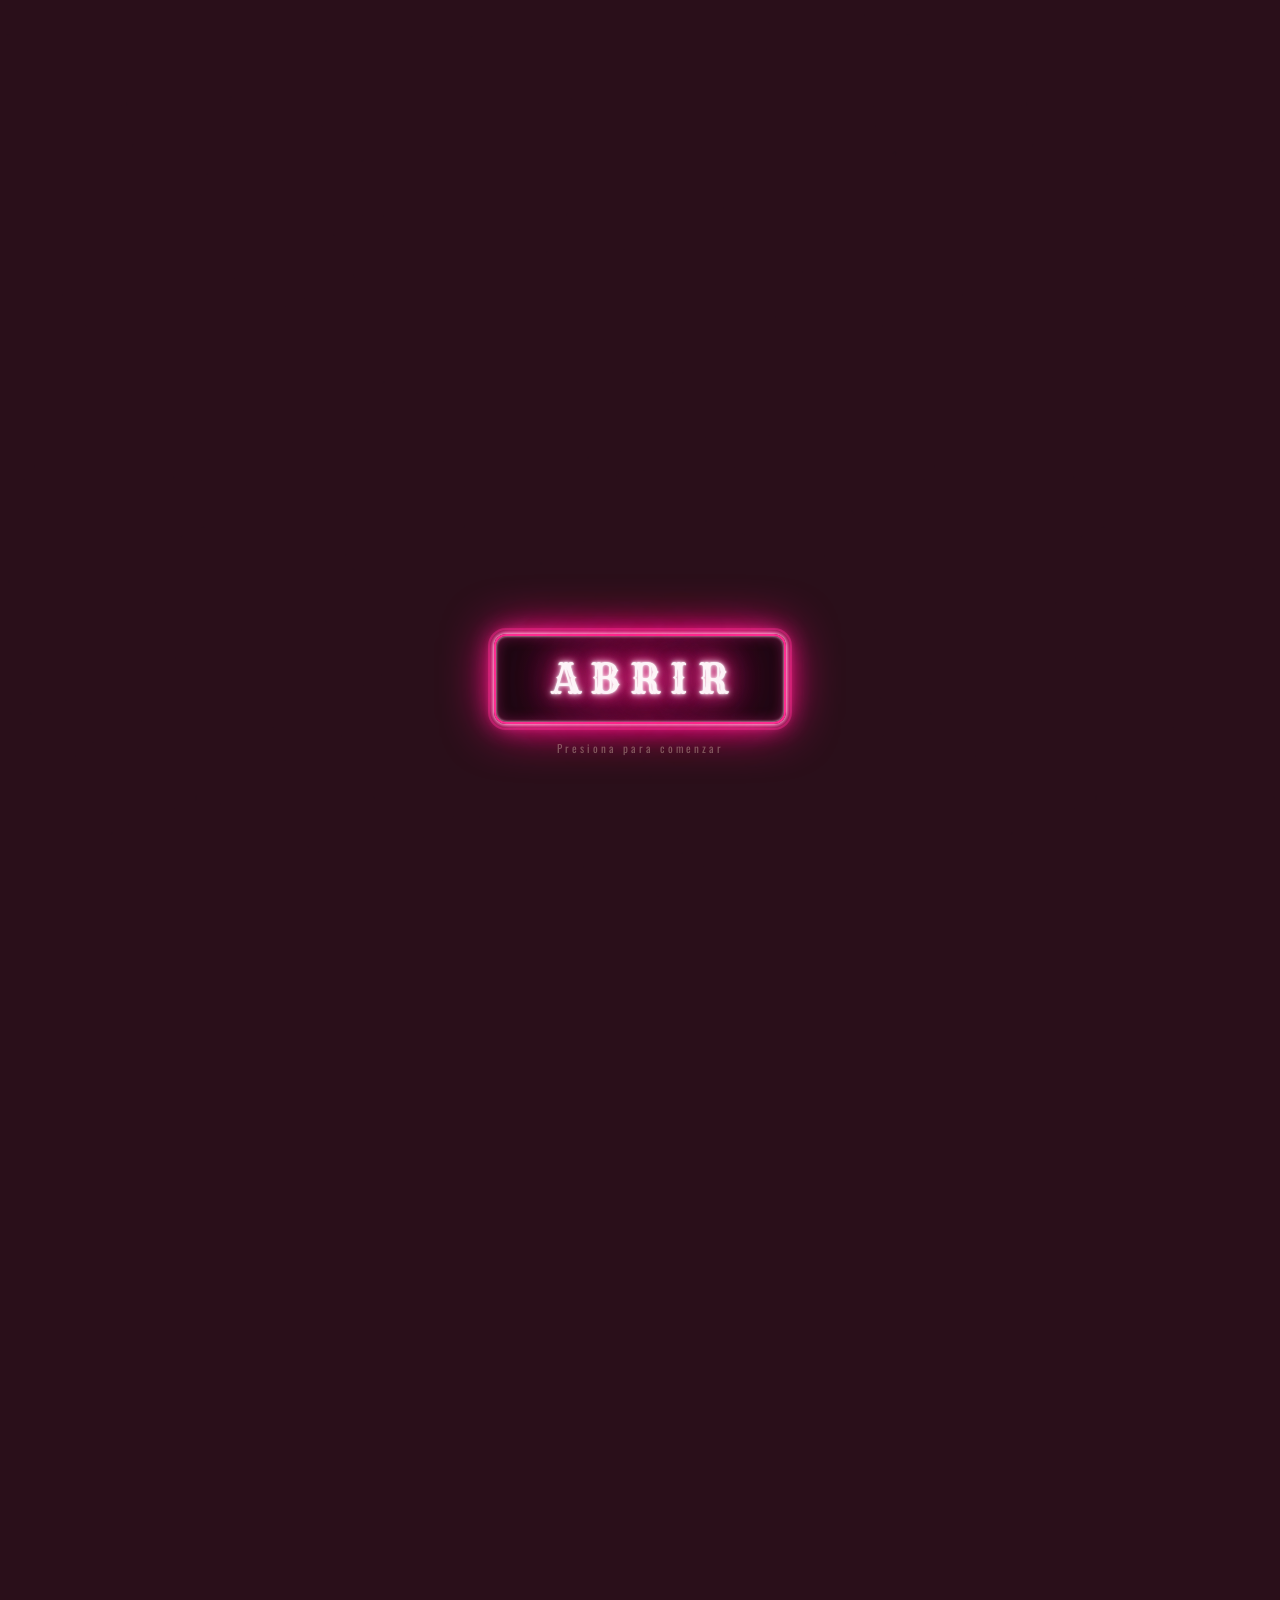
==== index.html @ 8f6fd224 "feat: sustituye emojis de avisos por imagenes cerveza y tacos icon" ====
<!DOCTYPE html>
<html lang="es">

<head>
  <meta charset="UTF-8" />
  <meta name="viewport" content="width=device-width, initial-scale=1.0, viewport-fit=cover" />
  <meta name="color-scheme" content="light only" />
  <meta name="theme-color" content="#0a0012" />
  <meta name="apple-mobile-web-app-capable" content="yes" />
  <meta name="apple-mobile-web-app-status-bar-style" content="black-translucent" />
  <meta name="description" content="Flor cumple 55 años. Estás invitada a celebrar con ella — presiona para descubrir todos los detalles." />

  <!-- Canonical URL -->
  <link rel="canonical" href="https://flor-55.pages.dev/" />

  <!-- Open Graph / WhatsApp Sharing -->
  <meta property="og:type" content="website" />
  <meta property="og:url" content="https://flor-55.pages.dev/" />
  <meta property="og:title" content="🌸 Cumpleaños de Flor · 55 Años" />
  <meta property="og:description" content="Flor cumple 55 años y quiere celebrarlo contigo. Presiona para ver la invitación." />
  <meta property="og:site_name" content="Cumple de Flor" />
  <meta property="og:image" content="https://flor-55.pages.dev/img/preview.jpeg" />
  <meta property="og:image:secure_url" content="https://flor-55.pages.dev/img/preview.jpeg" />
  <meta property="og:image:type" content="image/jpeg" />
  <meta property="og:image:width" content="1200" />
  <meta property="og:image:height" content="630" />
  <meta property="og:image:alt" content="Invitación de cumpleaños — Flor 55 años" />
  <meta property="og:locale" content="es_MX" />

  <!-- Twitter / iMessage Meta Tags -->
  <meta name="twitter:card" content="summary_large_image" />
  <meta name="twitter:url" content="https://flor-55.pages.dev/" />
  <meta name="twitter:title" content="🌸 Cumpleaños de Flor · 55 Años" />
  <meta name="twitter:description" content="Flor cumple 55 años y quiere celebrarlo contigo. Presiona para ver la invitación." />
  <meta name="twitter:image" content="https://flor-55.pages.dev/img/preview.jpeg" />

  <title>Cumple de Flor · 55 Años</title>

  <link rel="preconnect" href="https://fonts.googleapis.com">
  <link rel="preconnect" href="https://fonts.gstatic.com" crossorigin>
  <link
    href="https://fonts.googleapis.com/css2?family=Rye&family=Abril+Fatface&family=Oswald:wght@400;500;600;700&family=Source+Sans+3:ital,wght@0,300;0,400;0,600;0,700;1,400;1,600&family=Great+Vibes&family=Dancing+Script:wght@600;700&display=swap"
    rel="stylesheet">
  <link rel="stylesheet" href="style.css">
</head>

<body>
  <!-- ══ FONDO ÚNICO FIJO ═════════════════════════════════════════════════ -->
  <div class="global-bg" aria-hidden="true"></div>

  <div class="noise-overlay" aria-hidden="true"></div>

  <!-- ══ INDICADOR DE SCROLL ═══════════════════════════════════════════════ -->
  <div id="scroll-hint" class="scroll-hint" aria-hidden="true">
    <span class="scroll-hint-label">DESLIZAR</span>
    <div class="scroll-hint-arrows">
      <svg class="scroll-arrow" viewBox="0 0 24 24" fill="none" xmlns="http://www.w3.org/2000/svg" aria-hidden="true">
        <polyline points="6 9 12 15 18 9" stroke="currentColor" stroke-width="2.5" stroke-linecap="round"
          stroke-linejoin="round" />
      </svg>
      <svg class="scroll-arrow" viewBox="0 0 24 24" fill="none" xmlns="http://www.w3.org/2000/svg" aria-hidden="true">
        <polyline points="6 9 12 15 18 9" stroke="currentColor" stroke-width="2.5" stroke-linecap="round"
          stroke-linejoin="round" />
    </div>
  </div>

  <!-- ══ BURBUJA FLOTANTE DE MÚSICA ═══════════════════════════════════════ -->
  <button id="music-toggle-btn" class="music-bubble" aria-label="Reproducir o pausar música de fondo">
    <div class="music-vinyl-disc" aria-hidden="true">
      <svg viewBox="0 0 24 24" fill="currentColor" width="20" height="20">
        <path d="M12 3v10.55c-.59-.34-1.27-.55-2-.55-2.21 0-4 1.79-4 4s1.79 4 4 4 4-1.79 4-4V7h4V3h-6z" />
      </svg>
    </div>
    <div class="music-bars" aria-hidden="true">
      <span class="music-bar"></span>
      <span class="music-bar"></span>
      <span class="music-bar"></span>
    </div>
  </button>

  <!-- ══ OPENING SCREEN ══════════════════════════════════════════════════ -->
  <section id="opening" class="opening" aria-label="Pantalla de bienvenida">

    <!-- Video como fondo estático → luego se reproduce -->
    <video id="opening-video" class="opening-video" src="opening.mp4" playsinline muted preload="metadata"
      aria-hidden="true"></video>

    <div class="opening-overlay">
      <div class="opening-content">

        <!-- Botón NEON estilo letrero del fondo -->
        <button id="open-btn" class="neon-btn" aria-label="Abrir invitación">
          <span class="neon-btn-text">ABRIR</span>
          <span class="neon-btn-glow" aria-hidden="true"></span>
        </button>

        <p class="opening-hint">Presiona para comenzar</p>
      </div>
    </div>
  </section>

  <!-- ══ MAIN CONTENT ════════════════════════════════════════════════════ -->
  <main id="main-content" class="main-content">

    <!-- § 1 · INVITACIÓN -->
    <section id="invitacion" class="sec-bg">
      <div class="sec-overlay invite-overlay">
        <div class="invite-block animate-in">
          <!-- Cartel principal a pantalla completa -->
          <img src="cartel-sin-fondo.png"
            alt="Cartel: Se Busca — Flor, acusada de cumplir años con más estilo que nunca" class="invite-cartel"
            loading="eager">
        </div>
      </div>
      <canvas id="confetti-canvas" class="confetti-canvas" aria-hidden="true"></canvas>
    </section>

    <!-- § 2 · MENSAJE "Querida vida" -->
    <section id="mensaje" class="sec-bg mensaje-bg">
      <div class="sec-overlay mensaje-overlay">
        <div class="mensaje-inner">

          <h2 class="message-title" data-reveal="title">Querida vida</h2>

          <p class="message-text" data-reveal="line">
            Me abrazas, me premias, me retas, me inspiras, me sacudes, me regalas sonrisas y momentos felices. También
            me sacas lágrimas y momentos de angustia.
          </p>

          <div class="heart-divider" data-reveal="divider" aria-hidden="true">
            <span class="heart-line"></span>
            <span class="heart-icon">♥</span>
            <span class="heart-line"></span>
          </div>

          <p class="message-text" data-reveal="line">
            Eres un camino de curvas, altos y bajos, cargados de propósitos en cada situación. Hoy miro mi pasado, mi
            presente y visualizo mi futuro.
          </p>

          <div class="heart-divider" data-reveal="divider" aria-hidden="true">
            <span class="heart-line"></span>
            <span class="heart-icon">♥</span>
            <span class="heart-line"></span>
          </div>

          <p class="message-text" data-reveal="line">
            Solo puedo darte gracias por enseñarme tanto: a ser paciente, a confiar, a tener fe.
          </p>

          <div class="heart-divider" data-reveal="divider" aria-hidden="true">
            <span class="heart-line"></span>
            <span class="heart-icon">♥</span>
            <span class="heart-line"></span>
          </div>

          <p class="gratitude-text" data-reveal="gratitude">
            Gracias dios por estos primeros 55 años de vida.<br>Y gracias por tu guardia celestial que has puesto para
            mi.
          </p>

        </div>
      </div>
    </section>

    <!-- § 3 · DETALLES DEL EVENTO -->
    <section id="detalles" class="sec-bg">
      <div class="sec-overlay">
        <div class="section-header-img-wrap animate-in">
          <img src="img/datos del evento.png" alt="Datos del Evento" class="section-header-img" loading="lazy">
        </div>
        <div class="details-grid">
          <div class="detail-card animate-in delay-100">
            <div class="dc-label">FECHA</div>
            <div class="dc-value">Sábado 26 de Septiembre</div>
          </div>
          <div class="detail-card animate-in delay-200">
            <div class="dc-label">HORARIO</div>
            <div class="dc-value">6:00 PM a 11:00 PM</div>
          </div>
        </div>

        <!-- Mapa -->
        <div class="map-card animate-in delay-400">
          <div class="map-card-header">
            <span class="map-card-pin" aria-hidden="true">
              <svg viewBox="0 0 256 256" width="18" height="18" aria-hidden="true">
                <path
                  d="M128,240a256.24,256.24,0,0,1-32.38-42.54C75,161,56,120.35,56,96a72,72,0,0,1,144,0c0,24.35-19,65-39.62,101.46A256.24,256.24,0,0,1,128,240Z"
                  fill="currentColor" opacity="0.2" />
                <circle cx="128" cy="96" r="24" fill="none" stroke="currentColor" stroke-linecap="round"
                  stroke-linejoin="round" stroke-width="16" />
                <path d="M128,240S48,154,48,96a80,80,0,0,1,160,0C208,154,128,240,128,240Z" fill="none"
                  stroke="currentColor" stroke-linecap="round" stroke-linejoin="round" stroke-width="16" />
              </svg>
            </span>
            <span class="map-card-label">SEDE DEL EVENTO</span>
            <span class="map-card-badge">GRANJA RIVERA</span>
          </div>

          <div class="map-iframe-wrap">
            <iframe
              src="https://www.google.com/maps/embed?pb=!1m18!1m12!1m3!1d3496.4337859806355!2d-106.16316050291061!3d28.79614430283286!2m3!1f0!2f0!3f0!3m2!1i1024!2i768!4f13.1!3m3!1m2!1s0x86ea6b0014c45b91%3A0x5129de731a7a90d9!2sGranja%20Rivera!5e0!3m2!1ses!2smx!4v1788806352071!5m2!1ses!2smx"
              width="100%" height="240" style="border:0; display:block;" allowfullscreen="" loading="lazy"
              referrerpolicy="strict-origin-when-cross-origin" title="Ubicación de la celebración">
            </iframe>
          </div>

          <div class="map-card-footer">
            <div class="map-card-address">
              <svg viewBox="0 0 24 24" fill="none" stroke="currentColor" stroke-width="2" width="14" height="14"
                aria-hidden="true">
                <path d="M21 10c0 7-9 13-9 13S3 17 3 10a9 9 0 0 1 18 0z" />
                <circle cx="12" cy="10" r="3" />
              </svg>
              <span>Granja Rivera Calle Lucía 409</span>
            </div>
            <a id="maps-link" href="https://www.google.com/maps/search/?api=1&query=Granja+Rivera&query_place_id=0x86ea6b0014c45b91:0x5129de731a7a90d9" target="_blank" rel="noopener noreferrer" class="maps-btn"
              aria-label="Abrir Granja Rivera en Google Maps">
              <svg viewBox="0 0 24 24" fill="none" stroke="currentColor" stroke-width="2" stroke-linecap="round"
                stroke-linejoin="round" width="16" height="16" aria-hidden="true">
                <polygon points="3 6 9 3 15 6 21 3 21 18 15 21 9 18 3 21"></polygon>
                <line x1="9" y1="3" x2="9" y2="21"></line>
                <line x1="15" y1="3" x2="15" y2="21"></line>
              </svg>
              Abrir en Google Maps
            </a>
          </div>

          <!-- Nota de acceso entre comillas debajo del mapa -->
          <div class="map-card-note animate-in delay-300">
            <span class="map-card-note-icon">📌</span>
            <p class="map-card-note-text">
              “Para más fácil tu acceso toma la carretera a Juárez y el entronque a vialidad Sacramento en la primer
              entrada a tu izquierda.”
            </p>
          </div>
        </div>
      </div>
    </section>

    <!-- § 4 · AVISOS IMPORTANTES -->
    <section id="avisos" class="sec-bg">
      <div class="sec-overlay">
        <div class="section-header-img-wrap animate-in">
          <img src="img/avisos importantes.png" alt="Avisos Importantes" class="section-header-img" loading="lazy">
        </div>
        <div class="notices-grid">
          <div class="notice-card animate-in delay-100">
            <div class="notice-card-badge">
              <img src="img/cerveza icon.png" alt="" class="notice-icon" aria-hidden="true" loading="lazy">
            </div>
            <div class="notice-card-content">
              <h3 class="notice-card-title">BEBIDAS Y ACTITUD</h3>
              <p class="notice-card-text">
                Solo lleva lo que desees tomar (cerveza, botella, etc) y toda la actitud para festejar conmigo.
              </p>
            </div>
          </div>

          <div class="notice-card animate-in delay-200">
            <div class="notice-card-badge">
              <img src="img/tacos icon.png" alt="" class="notice-icon" aria-hidden="true" loading="lazy">
            </div>
            <div class="notice-card-content">
              <h3 class="notice-card-title">LA TAQUIZA</h3>
              <p class="notice-card-text">
                La taquiza se sirve a las <strong>7:30 PM</strong>.
              </p>
            </div>
          </div>
        </div>
      </div>
    </section>

    <!-- § 5 · CUENTA REGRESIVA -->
    <section id="cuenta" class="sec-bg">
      <div class="sec-overlay">
        <div class="section-header-img-wrap animate-in">
          <img src="img/cuenta regresiva.png" alt="Cuenta Regresiva" class="section-header-img" loading="lazy">
        </div>
        <div class="scoreboard animate-in delay-200">
          <div class="sb-top">
            <p class="sb-league">FALTAN</p>
            <div class="sb-match">
              <span class="sb-team">¡FALTA POCO!</span>
            </div>
          </div>
          <div class="sb-body">
            <div class="countdown-grid" id="countdown-display">
              <div class="cu">
                <div class="cd" id="count-days">00</div>
                <div class="cl">DÍAS</div>
              </div>
              <div class="cc">:</div>
              <div class="cu">
                <div class="cd" id="count-hours">00</div>
                <div class="cl">HRS</div>
              </div>
              <div class="cc">:</div>
              <div class="cu">
                <div class="cd" id="count-mins">00</div>
                <div class="cl">MIN</div>
              </div>
              <div class="cc">:</div>
              <div class="cu">
                <div class="cd" id="count-secs">00</div>
                <div class="cl">SEG</div>
              </div>
            </div>
            <div id="countdown-msg" class="countdown-msg hidden">¡ES HOY!</div>
          </div>
        </div>
      </div>
    </section>

    <!-- § 4 · CONFIRMACIÓN DE ASISTENCIA -->
    <section id="rsvp" class="sec-bg">
      <div class="sec-overlay rsvp-sec-overlay">
        <div class="rsvp-content animate-in">

          <div class="rsvp-header-img-wrap">
            <img src="img/confirmacion.png" alt="¿Te apuntas? - Confirmación" class="rsvp-header-img" loading="lazy">
          </div>
          <p class="rsvp-sub">Por favor confirma tu asistencia para que podamos preparar todo con tiempo.</p>

          <!-- Aviso de cupo -->
          <div class="rsvp-capacity-badge" role="note" aria-label="Capacidad: 2 personas por invitación">
            <span class="rsvp-capacity-icon" aria-hidden="true">👥</span>
            <span class="rsvp-capacity-text">Máximo <strong>2 personas</strong> por invitación</span>
          </div>

          <!-- Botón WhatsApp -->
          <button id="rsvp-btn" class="rsvp-btn" aria-label="Confirmar asistencia por WhatsApp">
            <svg viewBox="0 0 24 24" fill="currentColor" width="22" height="22" class="wa-svg" aria-hidden="true">
              <path
                d="M17.472 14.382c-.297-.149-1.758-.867-2.03-.967-.273-.099-.471-.148-.67.15-.197.297-.767.966-.94 1.164-.173.199-.347.223-.644.075-.297-.15-1.255-.463-2.39-1.475-.883-.788-1.48-1.761-1.653-2.059-.173-.297-.018-.458.13-.606.134-.133.298-.347.446-.52.149-.174.198-.298.298-.497.099-.198.05-.371-.025-.52-.075-.149-.669-1.612-.916-2.207-.242-.579-.487-.5-.669-.51-.173-.008-.371-.01-.57-.01-.198 0-.52.074-.792.372-.272.297-1.04 1.016-1.04 2.479 0 1.462 1.065 2.875 1.213 3.074.149.198 2.096 3.2 5.077 4.487.709.306 1.262.489 1.694.625.712.227 1.36.195 1.871.118.571-.085 1.758-.719 2.006-1.413.248-.694.248-1.289.173-1.413-.074-.124-.272-.198-.57-.347m-5.421 7.403h-.004a9.87 9.87 0 01-5.031-1.378l-.361-.214-3.741.982.998-3.648-.235-.374a9.86 9.86 0 01-1.51-5.26c.001-5.45 4.436-9.884 9.888-9.884 2.64 0 5.122 1.03 6.988 2.898a9.825 9.825 0 012.893 6.994c-.003 5.45-4.437 9.884-9.885 9.884m8.413-18.297A11.815 11.815 0 0012.05 0C5.495 0 .16 5.335.157 11.892c0 2.096.547 4.142 1.588 5.945L.057 24l6.305-1.654a11.882 11.882 0 005.683 1.448h.005c6.554 0 11.89-5.335 11.893-11.893a11.821 11.821 0 00-3.48-8.413z" />
            </svg>
            CONFIRMAR ASISTENCIA
          </button>

          <p class="rsvp-hint">Se abrirá WhatsApp con el mensaje listo ✓</p>

        </div>
      </div>
    </section>

  </main>

  <script src="https://cdnjs.cloudflare.com/ajax/libs/gsap/3.12.5/gsap.min.js"></script>
  <script src="https://cdnjs.cloudflare.com/ajax/libs/gsap/3.12.5/ScrollTrigger.min.js"></script>
  <script src="main.js"></script>
</body>

</html>
---- style.css ----
/* ══════════════════════════════════════════════════════════════════════
   DESIGN TOKENS — Western Cowgirl
   Paleta: crema vintage + rosa hot pink + burgundy + dorado craft
   Tipografía: Rye (western display) + Oswald (labels) + Source Sans 3 (body)
   ══════════════════════════════════════════════════════════════════════ */
:root {
  color-scheme: only light;

  /* ── Paleta western ──────────────────────────────────────────────── */
  --cream:     #f5e6c8;          /* Crema vintage — fondo de tarjetas    */
  --cream-d:   #e8d5aa;          /* Crema oscuro — bordes, sombras       */
  --cream-dd:  #d4b87a;          /* Crema aún más oscuro                 */
  --pink:      #d4447a;          /* Rosa pink cowgirl — acento principal  */
  --pink-l:    #e8699a;          /* Rosa claro                            */
  --pink-g:    rgba(212,68,122,0.25);
  --burgundy:  #6b1a3a;          /* Burgundy oscuro — tipografía         */
  --gold:      #b5862a;          /* Dorado artesanal                     */
  --gold-l:    #d4a84b;
  --dark:      #2a0f1a;          /* Casi negro con tono vino             */
  --wa:        #25D366;

  /* ── Tipografías ──────────────────────────────────────────────────── */
  --font-d: 'Rye', 'Georgia', serif;            /* Display western      */
  --font-h: 'Abril Fatface', 'Georgia', serif;  /* Headlines            */
  --font-o: 'Oswald', sans-serif;               /* Labels / eyebrows    */
  --font-b: 'Source Sans 3', 'Segoe UI', sans-serif; /* Body            */

  /* ── Radios ───────────────────────────────────────────────────────── */
  --r:    6px;     /* Esquinas levemente redondeadas — estilo cartel    */
  --r-lg: 10px;
}

/* ── Reset ─────────────────────────────────────────────────────────── */
*,
*::before,
*::after {
  box-sizing: border-box;
  margin: 0;
  padding: 0;
}

html {
  scroll-behavior: smooth;
  font-size: 16px;
  -webkit-text-size-adjust: 100%;
}

body {
  background: var(--dark);
  color: var(--burgundy);
  font-family: var(--font-b);
  line-height: 1.5;
  overflow-x: hidden;
  -webkit-tap-highlight-color: transparent;
}

img { max-width: 100%; display: block; }

button {
  cursor: pointer;
  border: none;
  background: none;
  font-family: inherit;
  -webkit-appearance: none;
}

a {
  text-decoration: none;
  -webkit-tap-highlight-color: transparent;
}

.hidden { display: none !important; }

/* ── Scroll lock ────────────────────────────────────────────────────── */
body.scroll-locked {
  overflow: hidden;
  touch-action: none;
}

/* ── Fondo único global fijo para toda la invitación ────────────────── */
.global-bg {
  position: fixed;
  inset: 0;
  width: 100vw;
  height: 100vh;
  background-image: linear-gradient(rgba(0, 0, 0, 0.15), rgba(0, 0, 0, 0.15)), url('fondo.jpeg');
  background-size: cover;
  background-position: center;
  z-index: 0;
  pointer-events: none;
}

/* ── Noise overlay — textura de papel envejecido ────────────────────── */
.noise-overlay {
  position: fixed;
  inset: 0;
  z-index: 10000;
  pointer-events: none;
  background-image: url("data:image/svg+xml,%3Csvg viewBox='0 0 200 200' xmlns='http://www.w3.org/2000/svg'%3E%3Cfilter id='n'%3E%3CfeTurbulence type='fractalNoise' baseFrequency='0.65' numOctaves='4' stitchTiles='stitch'/%3E%3C/filter%3E%3Crect width='100%25' height='100%25' filter='url(%23n)'/%3E%3C/svg%3E");
  opacity: 0.06;
  mix-blend-mode: multiply;
}

/* ── Animate-in ─────────────────────────────────────────────────────── */
.animate-in {
  opacity: 0;
  transform: translateY(24px) scale(0.97);
  transition: opacity 0.75s cubic-bezier(0.22, 1, 0.36, 1),
              transform 0.75s cubic-bezier(0.22, 1, 0.36, 1);
}
.animate-in.visible {
  opacity: 1;
  transform: translateY(0) scale(1);
}
.delay-100 { transition-delay: 0.10s; }
.delay-200 { transition-delay: 0.20s; }
.delay-300 { transition-delay: 0.30s; }
.delay-400 { transition-delay: 0.40s; }

/* ══════════════════════════════════════════════════════════════════════
   INDICADOR DE SCROLL ("DESLIZAR")
   ══════════════════════════════════════════════════════════════════════ */
.scroll-hint {
  position: fixed;
  bottom: calc(16px + env(safe-area-inset-bottom, 0px));
  left: 50%;
  transform: translateX(-50%);
  z-index: 95;
  display: flex;
  flex-direction: column;
  align-items: center;
  gap: 2px;
  pointer-events: none;
  opacity: 0;
  visibility: hidden;
  transition: opacity 0.4s cubic-bezier(0.16, 1, 0.3, 1), visibility 0.4s ease, transform 0.4s ease;
}

.scroll-hint.is-visible {
  opacity: 1;
  visibility: visible;
}

.scroll-hint-label {
  font-family: var(--font-o);
  font-size: 0.72rem;
  font-weight: 600;
  letter-spacing: 0.28em;
  color: var(--burgundy);
  text-transform: uppercase;
  text-shadow: 0 1px 2px rgba(245, 230, 200, 0.9), 0 0 8px rgba(245, 230, 200, 0.6);
}

.scroll-hint-arrows {
  display: flex;
  flex-direction: column;
  align-items: center;
  margin-top: -2px;
  height: 22px;
  position: relative;
  width: 20px;
}

.scroll-arrow {
  position: absolute;
  width: 18px;
  height: 14px;
  color: var(--pink);
  filter: drop-shadow(0 1px 2px rgba(245, 230, 200, 0.8));
  animation: scrollHeartbeat 1.6s cubic-bezier(0.215, 0.61, 0.355, 1) infinite;
}

.scroll-arrow:nth-child(1) {
  top: 0;
  animation-delay: 0s;
}

.scroll-arrow:nth-child(2) {
  top: 8px;
  color: var(--gold);
  opacity: 0.85;
  animation-delay: 0.2s;
}

/* Animación latido / pulse sincrónico hacia abajo */
@keyframes scrollHeartbeat {
  0%, 100% {
    transform: translateY(0) scale(1);
    opacity: 0.5;
  }
  14% {
    transform: translateY(3px) scale(1.18);
    opacity: 1;
  }
  28% {
    transform: translateY(1px) scale(1.04);
    opacity: 0.8;
  }
  42% {
    transform: translateY(5px) scale(1.22);
    opacity: 1;
  }
  70% {
    transform: translateY(0) scale(1);
    opacity: 0.5;
  }
}

/* ══════════════════════════════════════════════════════════════════════
   BURBUJA FLOTANTE REPRODUCTOR DE MÚSICA BGM
   ══════════════════════════════════════════════════════════════════════ */
.music-bubble {
  position: fixed;
  bottom: calc(clamp(16px, 3vh, 24px) + env(safe-area-inset-bottom, 0px));
  right: clamp(16px, 3vw, 24px);
  z-index: 99;
  width: 48px;
  height: 48px;
  border-radius: 50%;
  background: rgba(42, 15, 26, 0.65);
  backdrop-filter: blur(10px);
  -webkit-backdrop-filter: blur(10px);
  border: 1.5px solid rgba(212, 168, 75, 0.5);
  box-shadow: 0 4px 18px rgba(0, 0, 0, 0.4), inset 0 1px 0 rgba(255, 255, 255, 0.2);
  color: var(--gold-l);
  display: flex;
  align-items: center;
  justify-content: center;
  gap: 3px;
  padding: 0 4px;
  cursor: pointer;
  outline: none;
  opacity: 0;
  visibility: hidden;
  transition: opacity 0.5s cubic-bezier(0.16, 1, 0.3, 1),
              visibility 0.5s ease,
              transform 0.25s ease,
              border-color 0.25s ease,
              box-shadow 0.25s ease;
}

.music-bubble.is-active {
  opacity: 1;
  visibility: visible;
}

.music-bubble:hover {
  transform: scale(1.08);
  border-color: var(--pink-l);
  box-shadow: 0 6px 22px rgba(212, 68, 122, 0.45);
  color: var(--pink-l);
}

.music-bubble:active {
  transform: scale(0.95);
}

.music-vinyl-disc {
  width: 22px;
  height: 22px;
  display: flex;
  align-items: center;
  justify-content: center;
  transition: color 0.3s ease;
}

.music-bubble.is-playing .music-vinyl-disc {
  animation: vinylSpin 3.5s linear infinite;
  color: var(--pink-l);
}

@keyframes vinylSpin {
  0%   { transform: rotate(0deg); }
  100% { transform: rotate(360deg); }
}

.music-bars {
  display: flex;
  align-items: flex-end;
  gap: 2px;
  height: 12px;
}

.music-bar {
  width: 2.5px;
  height: 3px;
  background: var(--pink-l);
  border-radius: 1px;
  opacity: 0.35;
  transition: opacity 0.3s ease;
}

.music-bubble.is-playing .music-bar {
  opacity: 1;
  animation: musicEqu 1.1s ease-in-out infinite alternate;
}

.music-bubble.is-playing .music-bar:nth-child(1) { animation-delay: 0.1s; }
.music-bubble.is-playing .music-bar:nth-child(2) { animation-delay: 0.35s; }
.music-bubble.is-playing .music-bar:nth-child(3) { animation-delay: 0.6s; }

@keyframes musicEqu {
  0%   { height: 3px; }
  50%  { height: 12px; }
  100% { height: 5px; }
}

/* ── Wave separators ── color crema que fluye entre secciones ───────── */
.wave {
  display: none !important;
}

/* ══════════════════════════════════════════════════════════════════════
   OPENING SCREEN
   ══════════════════════════════════════════════════════════════════════ */
.opening {
  position: fixed;
  inset: 0;
  z-index: 1000;
  overflow: hidden;
  background: var(--dark);
  transition: opacity 0.8s cubic-bezier(0.25, 1, 0.5, 1),
              filter 0.8s cubic-bezier(0.25, 1, 0.5, 1),
              transform 0.8s cubic-bezier(0.25, 1, 0.5, 1);
  will-change: opacity, filter, transform;
}

.opening.dissolve-out {
  opacity: 0;
  filter: blur(10px);
  transform: scale(1.03);
  pointer-events: none;
}

.opening-video {
  position: absolute;
  inset: 0;
  width: 100%;
  height: 100%;
  object-fit: cover;
  z-index: 0;
}

/* Velo oscuro-cálido sobre el video */
.opening::after {
  content: '';
  position: absolute;
  inset: 0;
  z-index: 1;
  pointer-events: none;
  background:
    radial-gradient(circle at 50% 45%,
      rgba(42, 15, 26, 0) 0%,
      rgba(42, 15, 26, 0.25) 50%,
      rgba(42, 15, 26, 0.75) 100%);
}

.opening-overlay {
  position: absolute;
  inset: 0;
  display: flex;
  align-items: flex-end;
  justify-content: center;
  padding-bottom: clamp(50px, 14vh, 120px);
  z-index: 2;
}

.opening-content {
  position: relative;
  text-align: center;
  padding: 24px 20px;
  display: flex;
  flex-direction: column;
  align-items: center;
  gap: 16px;
  width: 100%;
  max-width: 480px;
  animation: oc-fadein 1.2s cubic-bezier(0.2, 0.8, 0.3, 1) both;
}

@keyframes oc-fadein {
  from { opacity: 0; transform: translateY(16px); }
  to   { opacity: 1; transform: translateY(0); }
}

/* ══════════════════════════════════════════════════════════════════════
   BOTÓN NEON — estilo letrero de neón artesanal idéntico al fondo
   ══════════════════════════════════════════════════════════════════════ */
.neon-btn {
  position: relative;
  display: inline-flex;
  align-items: center;
  justify-content: center;
  padding: 18px 56px;
  border-radius: 12px;
  border: 2.5px solid #ff2e93;
  background: rgba(22, 6, 16, 0.65);
  backdrop-filter: blur(8px);
  -webkit-backdrop-filter: blur(8px);
  cursor: pointer;
  overflow: visible;
  animation:
    oc-fadein 0.8s ease 0.3s both,
    neon-flicker 4.5s linear 1.2s infinite;
  min-height: 62px;
  min-width: 220px;
  transition: transform 0.22s cubic-bezier(0.34, 1.56, 0.64, 1),
              box-shadow 0.2s ease,
              background 0.2s ease,
              border-color 0.2s ease;
  box-shadow:
    0 0 4px #ffffff,
    0 0 10px #ff2e93,
    0 0 25px #ff2e93,
    0 0 50px #ff007f,
    inset 0 0 14px rgba(255, 46, 147, 0.35),
    inset 0 0 3px #ffffff;
  outline: 2px solid rgba(255, 46, 147, 0.4);
  outline-offset: 4px;
}

.neon-btn-text {
  font-family: var(--font-d);
  font-size: clamp(1.6rem, 6vw, 2.5rem);
  letter-spacing: 10px;
  margin-right: -10px; /* compensar spacing */
  color: #fff6fa;
  text-shadow:
    0 0 2px #ffffff,
    0 0 6px #ffffff,
    0 0 14px #ff3b98,
    0 0 28px #ff2e93,
    0 0 50px #ff007f,
    0 0 75px #ff007f;
  position: relative;
  z-index: 1;
}

.neon-btn-glow {
  position: absolute;
  inset: -2px;
  border-radius: 12px;
  background: radial-gradient(circle at 50% 50%, rgba(255, 46, 147, 0.18) 0%, transparent 80%);
  pointer-events: none;
}

@keyframes neon-flicker {
  0%, 100% {
    opacity: 1;
    box-shadow:
      0 0 4px #ffffff,
      0 0 10px #ff2e93,
      0 0 25px #ff2e93,
      0 0 50px #ff007f,
      inset 0 0 14px rgba(255, 46, 147, 0.35),
      inset 0 0 3px #ffffff;
  }
  2% {
    opacity: 0.9;
    box-shadow:
      0 0 2px #ffffff,
      0 0 6px #ff2e93,
      0 0 15px #ff2e93,
      0 0 32px #ff007f,
      inset 0 0 8px rgba(255, 46, 147, 0.2),
      inset 0 0 2px #ffffff;
  }
  4% {
    opacity: 1;
    box-shadow:
      0 0 4px #ffffff,
      0 0 10px #ff2e93,
      0 0 25px #ff2e93,
      0 0 50px #ff007f,
      inset 0 0 14px rgba(255, 46, 147, 0.35),
      inset 0 0 3px #ffffff;
  }
  46% {
    opacity: 0.72;
    box-shadow:
      0 0 2px #ffffff,
      0 0 5px #ff2e93,
      0 0 10px #ff2e93,
      0 0 20px #ff007f,
      inset 0 0 5px rgba(255, 46, 147, 0.15);
  }
  48% {
    opacity: 1;
    box-shadow:
      0 0 4px #ffffff,
      0 0 10px #ff2e93,
      0 0 25px #ff2e93,
      0 0 50px #ff007f,
      inset 0 0 14px rgba(255, 46, 147, 0.35),
      inset 0 0 3px #ffffff;
  }
}

@media (hover: hover) {
  .neon-btn:hover {
    transform: scale(1.06);
    background: rgba(45, 8, 30, 0.75);
    border-color: #ff5eb4;
    outline-color: rgba(255, 94, 180, 0.7);
    box-shadow:
      0 0 6px #ffffff,
      0 0 18px #ff3b98,
      0 0 38px #ff2e93,
      0 0 75px #ff007f,
      0 0 110px #ff007f,
      inset 0 0 20px rgba(255, 77, 166, 0.5),
      inset 0 0 5px #ffffff;
  }
  .neon-btn:hover .neon-btn-text {
    text-shadow:
      0 0 3px #ffffff,
      0 0 8px #ffffff,
      0 0 18px #ff5eb4,
      0 0 36px #ff2e93,
      0 0 65px #ff007f,
      0 0 95px #ff007f;
  }
}

.neon-btn:active {
  transform: scale(0.96);
}

.neon-btn.exit {
  animation: neon-exit 0.5s cubic-bezier(0.55, 0, 1, 0.45) forwards !important;
}
@keyframes neon-exit {
  0%   { opacity: 1; transform: scale(1);    filter: brightness(1); }
  40%  { opacity: 1; transform: scale(1.06); filter: brightness(2.2); }
  100% { opacity: 0; transform: scale(0.55); filter: brightness(3); }
}

/* Hint ─────────────────────── */
.opening-hint {
  font-family: var(--font-o);
  font-size: 11px;
  letter-spacing: 3px;
  color: rgba(245, 230, 200, 0.35);
  animation: blink 2.4s ease-in-out infinite, oc-fadein 0.8s ease 1.1s both;
}

@keyframes blink {
  0%, 100% { opacity: .2; }
  50%       { opacity: .7; }
}

/* ══════════════════════════════════════════════════════════════════════
/* ══════════════════════════════════════════════════════════════════════
   MAIN CONTENT & TRANSICIÓN FADE CINEMATOGRÁFICO
   ══════════════════════════════════════════════════════════════════════ */
.main-content {
  position: relative;
  z-index: 1;
  opacity: 0;
  transform: scale(0.985);
  transition: opacity 0.8s cubic-bezier(0.25, 1, 0.5, 1),
              transform 0.8s cubic-bezier(0.25, 1, 0.5, 1);
  will-change: opacity, transform;
}
.main-content.visible {
  opacity: 1;
  transform: scale(1);
}

/* ── Fondo único: fondo.jpeg con overlay crema ───────────────────────── */
.sec-bg {
  position: relative;
  min-height: 100dvh;
  min-height: 100vh;
  width: 100%;
  display: flex;
  flex-direction: column;
  justify-content: center;
  align-items: center;
  box-sizing: border-box;
  overflow: hidden;
  padding: 0;
  background: transparent;
}

.sec-bg::before,
.sec-bg::after {
  display: none;
}

.sec-overlay {
  position: relative;
  z-index: 1;
  padding: clamp(24px, 4vh, 60px) 20px;
  padding-bottom: calc(90px + env(safe-area-inset-bottom, 0px));
  min-height: 100dvh;
  min-height: 100vh;
  width: 100%;
  display: flex;
  flex-direction: column;
  justify-content: center;
  align-items: center;
  box-sizing: border-box;
}

/* ── Encabezados de sección con imagen ────────────────────────────── */
.section-header-img-wrap {
  text-align: center;
  margin-bottom: clamp(14px, 2.5vh, 24px);
  width: 100%;
  max-width: clamp(320px, 92vw, 540px);
  margin-left: auto;
  margin-right: auto;
  display: flex;
  justify-content: center;
  align-items: center;
}

.section-header-img {
  width: 100%;
  height: auto;
  max-height: clamp(140px, 26vh, 250px);
  object-fit: contain;
  mix-blend-mode: multiply;
  filter: drop-shadow(0 4px 14px rgba(107, 26, 58, 0.28));
}

.rsvp-header-img-wrap {
  text-align: center;
  width: 100%;
  max-width: clamp(280px, 86vw, 440px);
  margin: 0 auto clamp(8px, 1.8vh, 14px);
  display: flex;
  justify-content: center;
  align-items: center;
}

.rsvp-header-img {
  width: 100%;
  height: auto;
  max-height: clamp(110px, 20vh, 200px);
  object-fit: contain;
  mix-blend-mode: multiply;
  filter: drop-shadow(0 4px 14px rgba(107, 26, 58, 0.28));
}

.section-header {
  text-align: center;
  margin-bottom: clamp(20px, 4vh, 36px);
  display: flex;
  flex-direction: column;
  align-items: center;
  justify-content: center;
  max-width: 520px;
  width: 100%;
  margin-left: auto;
  margin-right: auto;
}

.section-eyebrow {
  font-family: var(--font-o);
  font-size: 11px;
  font-weight: 700;
  letter-spacing: 5px;
  color: var(--pink);
  margin-bottom: 6px;
  text-transform: uppercase;
  text-shadow: none;
}

.section-title {
  font-family: var(--font-d);
  font-size: clamp(1.5rem, 5vw, 2.8rem);
  letter-spacing: 2px;
  color: var(--burgundy);
  line-height: 1.15;
  text-shadow: 0 1px 1px rgba(255, 255, 255, 0.4);
}

/* ══════════════════════════════════════════════════════════════════════
   § 1 · INVITACIÓN — cartel central a pantalla completa
   ══════════════════════════════════════════════════════════════════════ */
.invite-overlay {
  text-align: center;
  padding: clamp(16px, 3vh, 40px) 16px;
}

.invite-block {
  max-width: 600px;
  width: 100%;
  height: 100%;
  margin: 0 auto;
  display: flex;
  flex-direction: column;
  align-items: center;
  justify-content: center;
}

/* Imagen del cartel — ocupa la pantalla completa de la sección de inicio */
.invite-cartel {
  width: 100%;
  max-width: 540px;
  height: auto;
  max-height: clamp(520px, 86vh, 880px);
  object-fit: contain;
  margin: 0 auto;
  filter:
    drop-shadow(0 12px 36px rgba(0,0,0,0.65))
    drop-shadow(0 2px 8px rgba(0,0,0,0.4));
}

/* ══════════════════════════════════════════════════════════════════════
   § MENSAJE "Querida vida" — open premium layout sin recuadro
   ══════════════════════════════════════════════════════════════════════ */

/* La sección tiene un fondo transparente sobre el fondo global fijo */
.mensaje-bg {
  background: transparent;
}

.mensaje-bg::after {
  display: none;
}

.mensaje-overlay {
  padding: clamp(48px, 8vh, 80px) clamp(20px, 6vw, 48px);
  padding-bottom: calc(100px + env(safe-area-inset-bottom, 0px));
}

.mensaje-inner {
  max-width: 540px;
  width: 100%;
  margin: 0 auto;
  display: flex;
  flex-direction: column;
  align-items: center;
  gap: 22px;
  padding: 0 16px;
}

.message-title {
  font-family: 'Great Vibes', 'Dancing Script', cursive, serif;
  font-size: clamp(3.6rem, 11vw, 5.5rem);
  font-weight: 400;
  color: var(--burgundy);
  line-height: 1.0;
  text-shadow: 0 1px 2px rgba(245, 230, 200, 0.9);
}

.message-text {
  font-family: var(--font-b);
  font-size: clamp(1.04rem, 2.8vw, 1.18rem);
  color: #3d1222;
  line-height: 1.72;
  font-weight: 600;
  max-width: 460px;
  text-align: center;
  letter-spacing: 0.01em;
  text-shadow: none;
}

/* Separadores con corazón */
.heart-divider {
  display: flex;
  align-items: center;
  justify-content: center;
  gap: 14px;
  width: 100%;
  max-width: 240px;
  margin: 2px 0;
}

.heart-line {
  flex: 1;
  height: 1px;
  background: linear-gradient(to right, transparent, var(--pink), transparent);
  opacity: 0.8;
}

.heart-icon {
  color: var(--pink);
  font-size: 13px;
  line-height: 1;
  text-shadow: none;
}

.gratitude-text {
  font-family: 'Great Vibes', 'Dancing Script', cursive, serif;
  font-size: clamp(1.45rem, 4vw, 1.85rem);
  font-weight: 700;
  color: #a81d4f;
  line-height: 1.55;
  max-width: 480px;
  text-align: center;
  text-shadow: none;
}

/* ── Estado inicial de los spans (CSS-first, no depende de GSAP) ─────── */

/* Palabras generadas por prepareSplit() — invisibles desde el principio */
.reveal-word {
  display: inline-block;
  opacity: 0;
  transform: translateY(14px);
  filter: blur(8px);
  will-change: opacity, transform, filter;
}

/* Caracteres del título — invisibles, con inclinación 3D */
.reveal-char {
  display: inline-block;
  white-space: pre;       /* preserva espacios entre caracteres */
  opacity: 0;
  transform: translateY(20px);
  filter: blur(6px);
  will-change: opacity, transform, filter;
}

/* Perspectiva 3D para el efecto rotateX del título */
.message-title {
  perspective: 600px;
  transform-style: preserve-3d;
}

/* Fallback accesible: si JS/GSAP falla, la clase .msg-revealed
   que se añade a la sección muestra todo de golpe */
#mensaje.msg-revealed .reveal-word,
#mensaje.msg-revealed .reveal-char {
  opacity: 1 !important;
  transform: none !important;
  filter: none !important;
}



.invite-divider::after {
  background: linear-gradient(to left, transparent, var(--cream-d));
}

/* Decoración central del divider — estrella pequeña */
.invite-divider-star {
  color: var(--gold-l);
  font-size: 14px;
  line-height: 1;
  flex-shrink: 0;
  text-shadow: 0 0 8px rgba(212, 168, 75, 0.5);
}

.invite-text-card {
  background: var(--cream);
  border: 1.5px solid var(--cream-dd);
  border-top: 3px solid var(--pink);
  border-bottom: 3px solid var(--pink);
  border-radius: var(--r-lg);
  padding: 22px 24px;
  max-width: 440px;
  width: 100%;
  box-shadow:
    inset 0 1px 0 rgba(255, 255, 255, 0.8),
    0 4px 0 rgba(107, 26, 58, 0.15),
    0 10px 30px rgba(0, 0, 0, 0.35);
  display: flex;
  flex-direction: column;
  gap: 10px;
  position: relative;
}

.invite-text-card::before {
  content: '★';
  position: absolute;
  top: -12px;
  left: 50%;
  transform: translateX(-50%);
  font-size: 11px;
  color: var(--pink);
  background: var(--cream);
  padding: 0 6px;
  line-height: 1;
}

.invite-msg {
  font-family: var(--font-b);
  font-size: clamp(1rem, 2.5vw, 1.15rem);
  color: #3a1825;
  line-height: 1.6;
  font-weight: 600;
  text-shadow: none;
}

.invite-msg--highlight {
  font-family: var(--font-d);
  font-size: clamp(1.15rem, 3.5vw, 1.45rem);
  letter-spacing: 2px;
  color: var(--pink);
  text-shadow: none;
  margin-top: 2px;
}

/* ══════════════════════════════════════════════════════════════════════
   § 2 · CUENTA REGRESIVA — tarjeta estilo tablero de saloon
   ══════════════════════════════════════════════════════════════════════ */
.scoreboard {
  background:
    /* textura de grano sutil */
    linear-gradient(135deg, rgba(255,255,255,0.04) 25%, transparent 25%) -10px 0,
    linear-gradient(225deg, rgba(255,255,255,0.04) 25%, transparent 25%) -10px 0,
    linear-gradient(315deg, rgba(255,255,255,0.04) 25%, transparent 25%),
    linear-gradient(45deg,  rgba(255,255,255,0.04) 25%, transparent 25%),
    rgba(42, 15, 26, 0.72);
  border: 2px solid var(--cream-d);
  border-radius: var(--r-lg);
  overflow: hidden;
  max-width: 520px;
  width: 100%;
  margin: 0 auto;
  box-shadow:
    inset 0 1px 0 rgba(245, 230, 200, 0.15),
    0 0 0 4px rgba(181, 134, 42, 0.25),
    0 12px 40px rgba(0,0,0,0.6);
  position: relative;
}

/* Marco decorativo dorado */
.scoreboard::before {
  content: '';
  position: absolute;
  inset: 4px;
  border: 1px solid rgba(212, 168, 75, 0.3);
  border-radius: calc(var(--r-lg) - 2px);
  pointer-events: none;
  z-index: 1;
}

@supports (backdrop-filter: blur(8px)) {
  .scoreboard { backdrop-filter: blur(8px); }
}

.sb-top {
  background: linear-gradient(180deg, rgba(181, 134, 42, 0.2) 0%, rgba(181, 134, 42, 0.04) 100%);
  border-bottom: 1px solid var(--cream-dd);
  padding: 16px 24px;
  text-align: center;
  position: relative;
  z-index: 2;
}

.sb-league {
  font-family: var(--font-o);
  font-size: 10px;
  font-weight: 600;
  letter-spacing: 5px;
  color: var(--gold-l);
}

.sb-match {
  display: flex;
  align-items: center;
  justify-content: center;
  margin-top: 6px;
}

.sb-team {
  font-family: var(--font-d);
  font-size: clamp(1.4rem, 5vw, 2rem);
  letter-spacing: 4px;
  color: var(--cream);
  text-shadow: 0 2px 10px rgba(0,0,0,0.5);
}

.sb-body {
  padding: 24px 16px;
  text-align: center;
  position: relative;
  z-index: 2;
}

.countdown-grid {
  display: flex;
  align-items: center;
  justify-content: center;
  gap: 4px;
  flex-wrap: nowrap;
  width: 100%;
  font-variant-numeric: tabular-nums;
}

.cu {
  display: flex;
  flex-direction: column;
  align-items: center;
  gap: 4px;
  flex: 1;
  min-width: 0;
}

/* Dígitos — estilo madera oscura con borde dorado */
.cd {
  font-family: var(--font-d);
  font-size: clamp(1.6rem, 6.5vw, 3.4rem);
  letter-spacing: 2px;
  color: var(--cream);
  background: rgba(42, 15, 26, 0.5);
  border: 1px solid var(--cream-dd);
  border-radius: var(--r);
  padding: 8px 4px;
  width: 100%;
  text-align: center;
  text-shadow: 0 1px 4px rgba(0,0,0,0.6);
  transition: color 0.25s;
  box-shadow: inset 0 1px 0 rgba(245, 230, 200, 0.12);
}

.cl {
  font-family: var(--font-o);
  font-size: 9px;
  font-weight: 600;
  letter-spacing: 3px;
  color: rgba(245, 230, 200, 0.5);
}

.cc {
  font-family: var(--font-d);
  font-size: clamp(1.4rem, 5vw, 3rem);
  color: var(--gold-l);
  opacity: .6;
  animation: cblink 1s step-end infinite;
  padding-bottom: 22px;
  flex-shrink: 0;
}

@keyframes cblink {
  0%, 100% { opacity: .55; }
  50%       { opacity: .12; }
}

.countdown-msg {
  font-family: var(--font-d);
  font-size: clamp(1.4rem, 5vw, 2.2rem);
  letter-spacing: 4px;
  color: var(--pink-l);
  text-shadow: 0 0 20px rgba(212, 68, 122, 0.5);
  animation: mpulse 1.5s ease-in-out infinite;
}

@keyframes mpulse {
  0%, 100% { transform: scale(1); }
  50%       { transform: scale(1.04); }
}

/* ══════════════════════════════════════════════════════════════════════
   § 3 · DETALLES — tarjetas estilo tablón de anuncios del saloon
   ══════════════════════════════════════════════════════════════════════ */
.details-grid {
  display: grid;
  grid-template-columns: 1fr;
  gap: 14px;
  max-width: 520px;
  width: 100%;
  margin: 0 auto;
}

@media (min-width: 480px) {
  .details-grid { grid-template-columns: repeat(2, 1fr); }
}

/* Tarjeta con aspecto de papel envejecido clavado en madera */
.detail-card {
  background: var(--cream);
  border: 1.5px solid var(--cream-dd);
  border-top: 4px solid var(--pink);
  border-radius: var(--r);
  padding: 22px 18px;
  box-shadow:
    inset 0 1px 0 rgba(255,255,255,0.6),
    0 4px 0 rgba(107, 26, 58, 0.2),
    0 8px 24px rgba(0,0,0,0.45);
  position: relative;
  /* Efecto de clavito en la esquina superior */
}

.detail-card::before {
  content: '★';
  position: absolute;
  top: -2px;
  left: 50%;
  transform: translateX(-50%) translateY(-50%);
  font-size: 10px;
  color: var(--pink);
  background: var(--cream);
  padding: 0 4px;
  line-height: 1;
}

@media (hover: hover) {
  .detail-card:hover {
    transform: translateY(-3px) rotate(0.3deg);
    box-shadow:
      inset 0 1px 0 rgba(255,255,255,0.6),
      0 4px 0 rgba(107, 26, 58, 0.2),
      0 12px 30px rgba(0,0,0,0.5);
    transition: transform 0.22s ease, box-shadow 0.22s ease;
  }
}

.dc-label {
  font-family: var(--font-o);
  font-size: 12px;
  font-weight: 700;
  letter-spacing: 4px;
  color: var(--pink);
  margin-bottom: 8px;
  text-transform: uppercase;
}

.dc-value {
  font-family: var(--font-d);
  font-size: clamp(1.1rem, 4.2vw, 1.55rem);
  letter-spacing: 1px;
  color: var(--burgundy);
  white-space: nowrap;
}

.dc-sub {
  font-family: var(--font-o);
  font-size: 12px;
  color: rgba(107, 26, 58, 0.55);
  margin-top: 4px;
}

/* Mapa ── tarjeta madera/papel ───────────────────── */
.map-card {
  max-width: 480px;
  width: 100%;
  margin: 28px auto 0;
  border-radius: var(--r-lg);
  overflow: hidden;
  background: var(--cream);
  border: 1.5px solid var(--cream-dd);
  box-shadow:
    inset 0 1px 0 rgba(255,255,255,0.6),
    0 4px 0 rgba(107, 26, 58, 0.2),
    0 10px 30px rgba(0,0,0,0.5);
}

.map-card-header {
  display: flex;
  align-items: center;
  gap: 10px;
  padding: 12px 16px;
  background: linear-gradient(180deg, rgba(181,134,42,0.15) 0%, rgba(181,134,42,0.05) 100%);
  border-bottom: 1px solid var(--cream-dd);
}

.map-card-pin {
  display: flex;
  align-items: center;
  color: var(--pink);
  flex-shrink: 0;
}

.map-card-label {
  font-family: var(--font-o);
  font-size: 10px;
  font-weight: 700;
  letter-spacing: 4px;
  color: var(--burgundy);
  flex: 1;
  text-transform: uppercase;
}

.map-card-badge {
  font-family: var(--font-o);
  font-size: 9px;
  font-weight: 700;
  letter-spacing: 2px;
  color: var(--cream);
  background: var(--pink);
  padding: 3px 10px;
  border-radius: 100px;
  animation: badge-pulse 2.2s ease-in-out infinite;
}

@keyframes badge-pulse {
  0%, 100% { opacity: 1; }
  50%       { opacity: 0.65; }
}

.map-iframe-wrap {
  width: 100%;
  overflow: hidden;
  line-height: 0;
}

.map-iframe-wrap iframe {
  display: block;
  width: 100%;
  filter: saturate(0.55) sepia(0.3) contrast(1.05);
}

.map-card-footer {
  display: flex;
  align-items: center;
  justify-content: space-between;
  gap: 12px;
  padding: 12px 16px;
  background: rgba(232, 213, 170, 0.4);
  border-top: 1px solid var(--cream-dd);
  flex-wrap: wrap;
}

.map-card-address {
  display: flex;
  align-items: center;
  gap: 7px;
  color: rgba(107, 26, 58, 0.65);
  font-family: var(--font-o);
  font-size: 12px;
  letter-spacing: 0.5px;
  flex: 1;
  min-width: 0;
}

.map-card-address svg { flex-shrink: 0; color: var(--pink); }

.maps-btn {
  display: inline-flex;
  align-items: center;
  gap: 7px;
  background: var(--pink);
  color: var(--cream);
  font-family: var(--font-o);
  font-size: 11px;
  font-weight: 700;
  letter-spacing: 1.5px;
  padding: 10px 16px;
  border-radius: var(--r);
  border: none;
  box-shadow: 0 2px 0 var(--burgundy), 0 4px 12px rgba(0,0,0,0.3);
  transition: transform 0.2s, box-shadow 0.2s;
  white-space: nowrap;
  flex-shrink: 0;
  min-height: 44px;
}

@media (hover: hover) {
  .maps-btn:hover {
    transform: translateY(-2px);
    box-shadow: 0 4px 0 var(--burgundy), 0 8px 18px rgba(0,0,0,0.35);
  }
}
.maps-btn:active {
  transform: translateY(0);
  box-shadow: 0 1px 0 var(--burgundy), 0 2px 8px rgba(0,0,0,0.25);
}

/* Nota de acceso entre comillas debajo del mapa */
.map-card-note {
  display: flex;
  align-items: flex-start;
  gap: 12px;
  padding: 16px 20px;
  background: linear-gradient(135deg, rgba(245, 230, 200, 0.95) 0%, rgba(232, 213, 170, 0.9) 100%);
  border-top: 1.5px dashed var(--gold);
}

.map-card-note-icon {
  font-size: 1.2rem;
  line-height: 1;
  flex-shrink: 0;
  margin-top: 2px;
}

.map-card-note-text {
  font-family: var(--font-b);
  font-size: 0.95rem;
  font-style: italic;
  color: #4a1c2d;
  line-height: 1.5;
  font-weight: 600;
}

/* ══════════════════════════════════════════════════════════════════════
   § 4 · AVISOS IMPORTANTES
   ══════════════════════════════════════════════════════════════════════ */
.notices-grid {
  display: flex;
  flex-direction: column;
  gap: 16px;
  max-width: 520px;
  width: 100%;
  margin: 0 auto;
}

.notice-card {
  display: flex;
  align-items: flex-start;
  gap: 16px;
  background: var(--cream);
  border: 1.5px solid var(--cream-dd);
  border-left: 4px solid var(--pink);
  border-radius: var(--r-lg);
  padding: 20px 22px;
  box-shadow:
    inset 0 1px 0 rgba(255,255,255,0.7),
    0 4px 0 rgba(107, 26, 58, 0.15),
    0 8px 24px rgba(0,0,0,0.4);
  position: relative;
  transition: transform 0.2s ease, box-shadow 0.2s ease;
}

@media (hover: hover) {
  .notice-card:hover {
    transform: translateY(-2px);
    box-shadow:
      inset 0 1px 0 rgba(255,255,255,0.7),
      0 6px 0 rgba(107, 26, 58, 0.18),
      0 12px 28px rgba(0,0,0,0.45);
  }
}

.notice-card-badge {
  width: 44px;
  height: 44px;
  border-radius: 50%;
  background: rgba(212, 68, 122, 0.12);
  border: 1px solid var(--pink);
  display: flex;
  align-items: center;
  justify-content: center;
  flex-shrink: 0;
}

.notice-icon {
  display: block;
  width: 100%;
  height: 100%;
  object-fit: contain;
  padding: 0;
  margin: 0;
}

.notice-card-content {
  flex: 1;
  min-width: 0;
}

.notice-card-title {
  font-family: var(--font-o);
  font-size: 12px;
  font-weight: 700;
  letter-spacing: 3px;
  color: var(--pink);
  margin-bottom: 4px;
  text-transform: uppercase;
}

.notice-card-text {
  font-family: var(--font-b);
  font-size: 1.02rem;
  color: var(--burgundy);
  line-height: 1.5;
  font-weight: 600;
}

.notice-card-text strong {
  color: var(--pink);
  font-weight: 700;
}

/* ══════════════════════════════════════════════════════════════════════
   § 5 · RSVP
   ══════════════════════════════════════════════════════════════════════ */
.rsvp-sec-overlay {
  text-align: center;
  padding: clamp(16px, 3vh, 40px) clamp(12px, 4vw, 24px);
  padding-bottom: calc(clamp(24px, 4vh, 60px) + env(safe-area-inset-bottom, 0px));
  overflow-y: auto;
}

.rsvp-content {
  display: flex;
  flex-direction: column;
  align-items: center;
  gap: clamp(12px, 2.5vh, 18px);
  padding: clamp(24px, 4vh, 40px) clamp(16px, 5vw, 28px);
  margin: 0 auto;
  width: min(92vw, 480px);    /* never wider than viewport */
  max-width: 480px;
  /* Papel viejo con borde decorativo */
  background: var(--cream);
  border-radius: var(--r-lg);
  border: 2px solid var(--cream-dd);
  box-shadow:
    inset 0 1px 0 rgba(255,255,255,0.7),
    0 0 0 5px rgba(181, 134, 42, 0.2),
    0 12px 40px rgba(0,0,0,0.55);
  position: relative;
}

/* Marco interior decorativo */
.rsvp-content::before {
  content: '';
  position: absolute;
  inset: 8px;
  border: 1px dashed rgba(181, 134, 42, 0.4);
  border-radius: calc(var(--r-lg) - 2px);
  pointer-events: none;
}

.rsvp-eyebrow {
  font-family: var(--font-o);
  font-size: 11px;
  font-weight: 600;
  letter-spacing: 5px;
  color: var(--pink);
  border: 1.5px solid var(--pink);
  padding: 5px 20px;
  border-radius: 2px;
  position: relative;
  z-index: 1;
}

.rsvp-title {
  font-family: var(--font-d);
  font-size: clamp(2rem, 7vw, 3.8rem);
  letter-spacing: 3px;
  color: var(--burgundy);
  line-height: 1.1;
  position: relative;
  z-index: 1;
  text-shadow: 0 1px 0 rgba(255,255,255,0.5);
}

.rsvp-sub {
  font-size: 0.97rem;
  color: rgba(107, 26, 58, 0.75);
  max-width: 360px;
  line-height: 1.65;
  position: relative;
  z-index: 1;
}

/* ── Aviso de cupo máximo ── */
.rsvp-capacity-badge {
  display: inline-flex;
  align-items: center;
  gap: 10px;
  background: rgba(107, 26, 58, 0.07);
  border: 1.5px solid rgba(107, 26, 58, 0.18);
  border-radius: 100px;
  padding: 8px 20px;
  position: relative;
  z-index: 1;
}

.rsvp-capacity-icon { font-size: 18px; line-height: 1; }

.rsvp-capacity-text {
  font-family: var(--font-o);
  font-size: 12px;
  letter-spacing: 1px;
  color: var(--burgundy);
}

.rsvp-capacity-text strong {
  font-weight: 700;
  color: var(--burgundy);
}

/* ── Selector de asistentes ── */
/* Fieldset: solo contenedor semántico, sin estilos visuales */
.rsvp-choices-group {
  border: none;
  padding: 0;
  margin: 0;
  width: 100%;
  position: relative;
  z-index: 1;
}

.rsvp-choices-legend {
  font-family: var(--font-o);
  font-size: 11px;
  letter-spacing: 3px;
  color: rgba(107, 26, 58, 0.55);
  text-align: center;
  width: 100%;
  display: block;
  margin-bottom: 12px;
}

/* Fila flex con las dos tarjetas — separada del legend */
.rsvp-choices {
  display: flex;
  gap: 12px;
  width: 100%;
}


/* Ocultar el radio nativo visualmente (accesible via teclado) */
.rsvp-radio {
  position: absolute;
  opacity: 0;
  width: 0;
  height: 0;
  pointer-events: none;
}

/* Tarjeta de opción */
.rsvp-choice {
  flex: 1;
  cursor: pointer;
  display: block;
  min-width: 0;  /* allow flex to shrink */
}

.rsvp-choice-card {
  display: flex;
  flex-direction: column;
  align-items: center;
  gap: 5px;
  padding: clamp(12px, 3vw, 18px) clamp(8px, 2.5vw, 16px) clamp(10px, 2.5vw, 16px);
  border: 2px solid rgba(107, 26, 58, 0.18);
  border-radius: var(--r);
  background: rgba(255, 255, 255, 0.55);
  transition: border-color 0.2s ease, background 0.2s ease, box-shadow 0.2s ease, transform 0.15s ease;
  user-select: none;
  position: relative;
  width: 100%;
  box-sizing: border-box;
}

/* Checkmark decorativo (oculto por defecto) */
.rsvp-choice-card::after {
  content: '✓';
  position: absolute;
  top: 8px;
  right: 10px;
  font-size: 13px;
  font-weight: 700;
  color: var(--pink);
  opacity: 0;
  transform: scale(0.5);
  transition: opacity 0.2s ease, transform 0.2s ease;
}

.rsvp-choice-icon {
  font-size: clamp(22px, 6vw, 28px);
  line-height: 1;
  transition: transform 0.2s ease;
}

.rsvp-choice-label {
  font-family: var(--font-d);
  font-size: clamp(0.7rem, 3vw, 0.88rem);
  letter-spacing: clamp(1px, 0.5vw, 2px);
  color: var(--burgundy);
  text-align: center;
  line-height: 1.2;
}

.rsvp-choice-desc {
  font-family: var(--font-o);
  font-size: 10px;
  letter-spacing: 2px;
  color: rgba(107, 26, 58, 0.5);
  text-transform: uppercase;
}

/* Estado: seleccionado */
.rsvp-radio:checked + .rsvp-choice-card {
  border-color: var(--pink);
  background: rgba(212, 68, 122, 0.07);
  box-shadow:
    0 0 0 3px rgba(212, 68, 122, 0.12),
    0 4px 14px rgba(0, 0, 0, 0.1);
}

.rsvp-radio:checked + .rsvp-choice-card::after {
  opacity: 1;
  transform: scale(1);
}

.rsvp-radio:checked + .rsvp-choice-card .rsvp-choice-icon {
  transform: scale(1.15);
}

.rsvp-radio:checked + .rsvp-choice-card .rsvp-choice-label {
  color: var(--pink);
}

/* Hover (dispositivos con cursor) */
@media (hover: hover) {
  .rsvp-choice:hover .rsvp-choice-card {
    border-color: rgba(212, 68, 122, 0.45);
    background: rgba(212, 68, 122, 0.04);
    transform: translateY(-2px);
  }
}

/* Focus visible para teclado */
.rsvp-radio:focus-visible + .rsvp-choice-card {
  outline: 3px solid var(--pink);
  outline-offset: 2px;
}



/* Botón WhatsApp — estilo sello/stamp */
.rsvp-btn {
  display: inline-flex;
  align-items: center;
  gap: 14px;
  background: linear-gradient(135deg, #25D366 0%, #1DA851 100%);
  color: #fff;
  font-family: var(--font-d);
  font-size: 1.2rem;
  letter-spacing: 2px;
  padding: 17px 38px;
  border-radius: var(--r);
  border: none;
  box-shadow:
    0 3px 0 #1a7a3c,
    inset 0 1px 0 rgba(255,255,255,0.25),
    0 8px 24px rgba(0,0,0,0.3);
  transition: transform 0.18s ease, box-shadow 0.18s ease;
  position: relative;
  min-height: 56px;
  cursor: pointer;
  z-index: 1;
}

.rsvp-btn::after {
  content: '';
  position: absolute;
  inset: -5px;
  border-radius: calc(var(--r) + 3px);
  border: 2px solid var(--wa);
  opacity: 0;
  animation: pulse-ring 2.5s cubic-bezier(0.215, 0.61, 0.355, 1) infinite;
  pointer-events: none;
}

@keyframes pulse-ring {
  0%   { transform: scale(0.92); opacity: 0.75; }
  100% { transform: scale(1.12); opacity: 0; }
}

@media (hover: hover) {
  .rsvp-btn:hover {
    transform: translateY(-2px);
    box-shadow:
      0 5px 0 #1a7a3c,
      inset 0 1px 0 rgba(255,255,255,0.25),
      0 12px 28px rgba(0,0,0,0.35);
  }
}
.rsvp-btn:active {
  transform: translateY(1px);
  box-shadow:
    0 1px 0 #1a7a3c,
    inset 0 1px 0 rgba(255,255,255,0.2),
    0 4px 12px rgba(0,0,0,0.25);
}

.wa-svg { width: 24px; height: 24px; flex-shrink: 0; }

.rsvp-hint {
  font-family: var(--font-o);
  font-size: 11px;
  letter-spacing: 2px;
  color: rgba(107, 26, 58, 0.5);
  position: relative;
  z-index: 1;
}

.confetti-canvas {
  position: absolute;
  inset: 0;
  width: 100%;
  height: 100%;
  pointer-events: none;
  z-index: 10;
}

/* ══════════════════════════════════════════════════════════════════════
   ACCESIBILIDAD
   ══════════════════════════════════════════════════════════════════════ */
@media (prefers-reduced-motion: reduce) {
  *,
  *::before,
  *::after {
    animation-duration: 0.01ms !important;
    animation-iteration-count: 1 !important;
    transition-duration: 0.01ms !important;
  }
  .animate-in {
    opacity: 1;
    transform: none;
  }
  .invite-cartel { animation: none; }
}
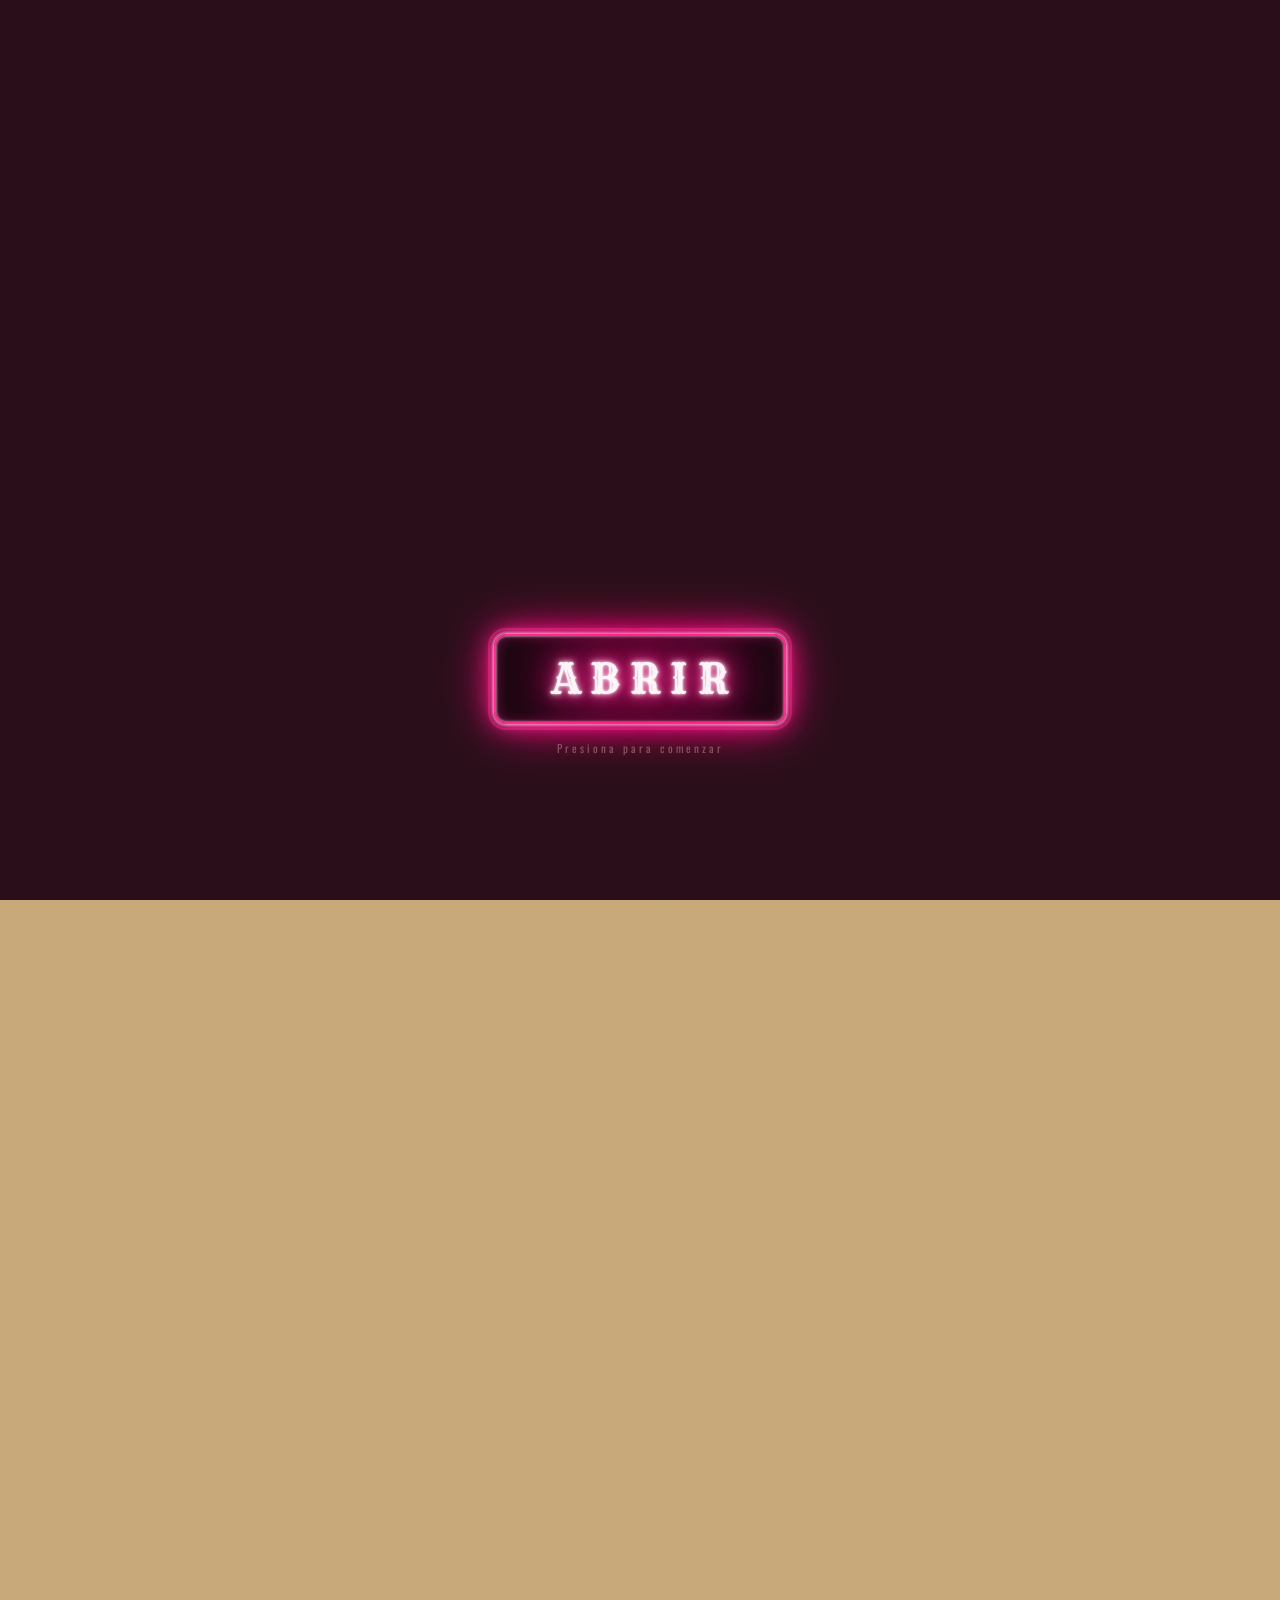
==== commit 3c664245: "perf: optimizacion integral para dispositivos de gama baja — remueve GSAP/ScrollTrigger no usados, r" ====
--- a/index.html
+++ b/index.html
@@ -109,7 +109,7 @@
           <!-- Cartel principal a pantalla completa -->
           <img src="cartel-sin-fondo.png"
             alt="Cartel: Se Busca — Flor, acusada de cumplir años con más estilo que nunca" class="invite-cartel"
-            loading="eager">
+            loading="eager" decoding="async">
         </div>
       </div>
       <canvas id="confetti-canvas" class="confetti-canvas" aria-hidden="true"></canvas>
@@ -167,7 +167,7 @@
     <section id="detalles" class="sec-bg">
       <div class="sec-overlay">
         <div class="section-header-img-wrap animate-in">
-          <img src="img/datos del evento.png" alt="Datos del Evento" class="section-header-img" loading="lazy">
+          <img src="img/datos del evento.png" alt="Datos del Evento" class="section-header-img" loading="lazy" decoding="async">
         </div>
         <div class="details-grid">
           <div class="detail-card animate-in delay-100">
@@ -243,12 +243,12 @@
     <section id="avisos" class="sec-bg">
       <div class="sec-overlay">
         <div class="section-header-img-wrap animate-in">
-          <img src="img/avisos importantes.png" alt="Avisos Importantes" class="section-header-img" loading="lazy">
+          <img src="img/avisos importantes.png" alt="Avisos Importantes" class="section-header-img" loading="lazy" decoding="async">
         </div>
         <div class="notices-grid">
           <div class="notice-card animate-in delay-100">
             <div class="notice-card-badge">
-              <img src="img/cerveza icon.png" alt="" class="notice-icon" aria-hidden="true" loading="lazy">
+              <img src="img/cerveza icon.png" alt="" class="notice-icon" aria-hidden="true" loading="lazy" decoding="async">
             </div>
             <div class="notice-card-content">
               <h3 class="notice-card-title">BEBIDAS Y ACTITUD</h3>
@@ -260,7 +260,7 @@
 
           <div class="notice-card animate-in delay-200">
             <div class="notice-card-badge">
-              <img src="img/tacos icon.png" alt="" class="notice-icon" aria-hidden="true" loading="lazy">
+              <img src="img/tacos icon.png" alt="" class="notice-icon" aria-hidden="true" loading="lazy" decoding="async">
             </div>
             <div class="notice-card-content">
               <h3 class="notice-card-title">LA TAQUIZA</h3>
@@ -277,7 +277,7 @@
     <section id="cuenta" class="sec-bg">
       <div class="sec-overlay">
         <div class="section-header-img-wrap animate-in">
-          <img src="img/cuenta regresiva.png" alt="Cuenta Regresiva" class="section-header-img" loading="lazy">
+          <img src="img/cuenta regresiva.png" alt="Cuenta Regresiva" class="section-header-img" loading="lazy" decoding="async">
         </div>
         <div class="scoreboard animate-in delay-200">
           <div class="sb-top">
@@ -320,7 +320,7 @@
         <div class="rsvp-content animate-in">
 
           <div class="rsvp-header-img-wrap">
-            <img src="img/confirmacion.png" alt="¿Te apuntas? - Confirmación" class="rsvp-header-img" loading="lazy">
+            <img src="img/confirmacion.png" alt="¿Te apuntas? - Confirmación" class="rsvp-header-img" loading="lazy" decoding="async">
           </div>
           <p class="rsvp-sub">Por favor confirma tu asistencia para que podamos preparar todo con tiempo.</p>
 
@@ -347,8 +347,6 @@
 
   </main>
 
-  <script src="https://cdnjs.cloudflare.com/ajax/libs/gsap/3.12.5/gsap.min.js"></script>
-  <script src="https://cdnjs.cloudflare.com/ajax/libs/gsap/3.12.5/ScrollTrigger.min.js"></script>
   <script src="main.js"></script>
 </body>
 
--- a/style.css
+++ b/style.css
@@ -43,10 +43,12 @@
   scroll-behavior: smooth;
   font-size: 16px;
   -webkit-text-size-adjust: 100%;
+  /* Tono crema de fondo.jpeg para el overscroll (sin imagen scrolling para evitar artefactos) */
+  background: #c8a97a;
 }
 
 body {
-  background: var(--dark);
+  background: transparent;
   color: var(--burgundy);
   font-family: var(--font-b);
   line-height: 1.5;
@@ -77,16 +79,34 @@
   touch-action: none;
 }
 
-/* ── Fondo único global fijo para toda la invitación ────────────────── */
+/* ── Fondo global — div fixed con altura completa (100lvh / --max-vh) ───
+   Cubre el 100% de la pantalla incluso cuando la barra URL se oculta.
+   Al tener una altura fija que NO cambia durante el scroll:
+   1) background-size: cover NUNCA sufre zoom ni resizes al desplazar.
+   2) No quedan franjas o cuadros en la parte inferior.
+   3) No hay artefactos de desplazamiento de fondo. */
 .global-bg {
   position: fixed;
+  left: 0;
+  right: 0;
+  top: 0;
+  height: 100lvh;
+  min-height: calc(var(--max-vh, 1vh) * 100);
+  z-index: 0;
+  pointer-events: none;
+  background-image: url('fondo.jpeg');
+  background-size: cover;
+  background-position: center center;
+  background-repeat: no-repeat;
+  will-change: transform;
+  transform: translateZ(0);
+}
+
+.global-bg::after {
+  content: '';
+  position: absolute;
   inset: 0;
-  width: 100vw;
-  height: 100vh;
-  background-image: linear-gradient(rgba(0, 0, 0, 0.15), rgba(0, 0, 0, 0.15)), url('fondo.jpeg');
-  background-size: cover;
-  background-position: center;
-  z-index: 0;
+  background: rgba(0, 0, 0, 0.12);
   pointer-events: none;
 }
 
@@ -570,8 +590,8 @@
 /* ── Fondo único: fondo.jpeg con overlay crema ───────────────────────── */
 .sec-bg {
   position: relative;
-  min-height: 100dvh;
-  min-height: 100vh;
+  /* --vh congelado por JS: secciones no cambian alto cuando barra URL aparece */
+  min-height: calc(var(--vh, 1svh) * 100);
   width: 100%;
   display: flex;
   flex-direction: column;
@@ -593,8 +613,8 @@
   z-index: 1;
   padding: clamp(24px, 4vh, 60px) 20px;
   padding-bottom: calc(90px + env(safe-area-inset-bottom, 0px));
-  min-height: 100dvh;
-  min-height: 100vh;
+  /* --vh congelado: overlays tampoco cambian de alto */
+  min-height: calc(var(--vh, 1svh) * 100);
   width: 100%;
   display: flex;
   flex-direction: column;
@@ -680,30 +700,49 @@
 /* ══════════════════════════════════════════════════════════════════════
    § 1 · INVITACIÓN — cartel central a pantalla completa
    ══════════════════════════════════════════════════════════════════════ */
+#invitacion {
+  /* min-height en lugar de height: evita corte de contenido */
+  min-height: calc(var(--vh, 1svh) * 100);
+  max-height: calc(var(--vh, 1svh) * 100);
+  overflow: hidden;
+}
+
 .invite-overlay {
   text-align: center;
-  padding: clamp(16px, 3vh, 40px) 16px;
+  width: 100%;
+  height: 100%;
+  min-height: auto;
+  padding-top: clamp(8px, 1.2vh, 16px);
+  padding-bottom: calc(52px + env(safe-area-inset-bottom, 0px));
+  padding-left: 12px;
+  padding-right: 12px;
+  display: flex;
+  flex-direction: column;
+  justify-content: center;
+  align-items: center;
+  box-sizing: border-box;
 }
 
 .invite-block {
-  max-width: 600px;
+  max-width: 580px;
   width: 100%;
   height: 100%;
+  display: flex;
+  flex-direction: column;
+  align-items: center;
+  justify-content: center;
   margin: 0 auto;
-  display: flex;
-  flex-direction: column;
-  align-items: center;
-  justify-content: center;
-}
-
-/* Imagen del cartel — ocupa la pantalla completa de la sección de inicio */
+}
+
+/* Imagen del cartel — tamaño congelado con var(--vh) igual que el fondo */
 .invite-cartel {
   width: 100%;
-  max-width: 540px;
+  max-width: min(540px, 94vw);
   height: auto;
-  max-height: clamp(520px, 86vh, 880px);
+  /* var(--vh) congelado por JS: el cartel no crece ni encoge en scroll */
+  max-height: clamp(340px, calc(var(--vh, 1svh) * 83), 880px);
   object-fit: contain;
-  margin: 0 auto;
+  margin: auto;
   filter:
     drop-shadow(0 12px 36px rgba(0,0,0,0.65))
     drop-shadow(0 2px 8px rgba(0,0,0,0.4));
@@ -795,40 +834,34 @@
   text-shadow: none;
 }
 
-/* ── Estado inicial de los spans (CSS-first, no depende de GSAP) ─────── */
-
-/* Palabras generadas por prepareSplit() — invisibles desde el principio */
-.reveal-word {
+/* ── Animación CSS fluida para el mensaje "Querida vida" ────────────────── */
+.reveal-word,
+.reveal-char {
   display: inline-block;
   opacity: 0;
-  transform: translateY(14px);
-  filter: blur(8px);
-  will-change: opacity, transform, filter;
-}
-
-/* Caracteres del título — invisibles, con inclinación 3D */
+  transform: translateY(12px);
+  transition: opacity 0.65s cubic-bezier(0.16, 1, 0.3, 1), transform 0.65s cubic-bezier(0.16, 1, 0.3, 1);
+}
+
 .reveal-char {
-  display: inline-block;
-  white-space: pre;       /* preserva espacios entre caracteres */
-  opacity: 0;
-  transform: translateY(20px);
-  filter: blur(6px);
-  will-change: opacity, transform, filter;
-}
-
-/* Perspectiva 3D para el efecto rotateX del título */
-.message-title {
-  perspective: 600px;
-  transform-style: preserve-3d;
-}
-
-/* Fallback accesible: si JS/GSAP falla, la clase .msg-revealed
-   que se añade a la sección muestra todo de golpe */
+  white-space: pre;
+}
+
 #mensaje.msg-revealed .reveal-word,
 #mensaje.msg-revealed .reveal-char {
-  opacity: 1 !important;
-  transform: none !important;
-  filter: none !important;
+  opacity: 1;
+  transform: translateY(0);
+}
+
+@media (prefers-reduced-motion: reduce) {
+  .animate-in,
+  .reveal-word,
+  .reveal-char {
+    transition: none !important;
+    opacity: 1 !important;
+    transform: none !important;
+    filter: none !important;
+  }
 }
 
 
